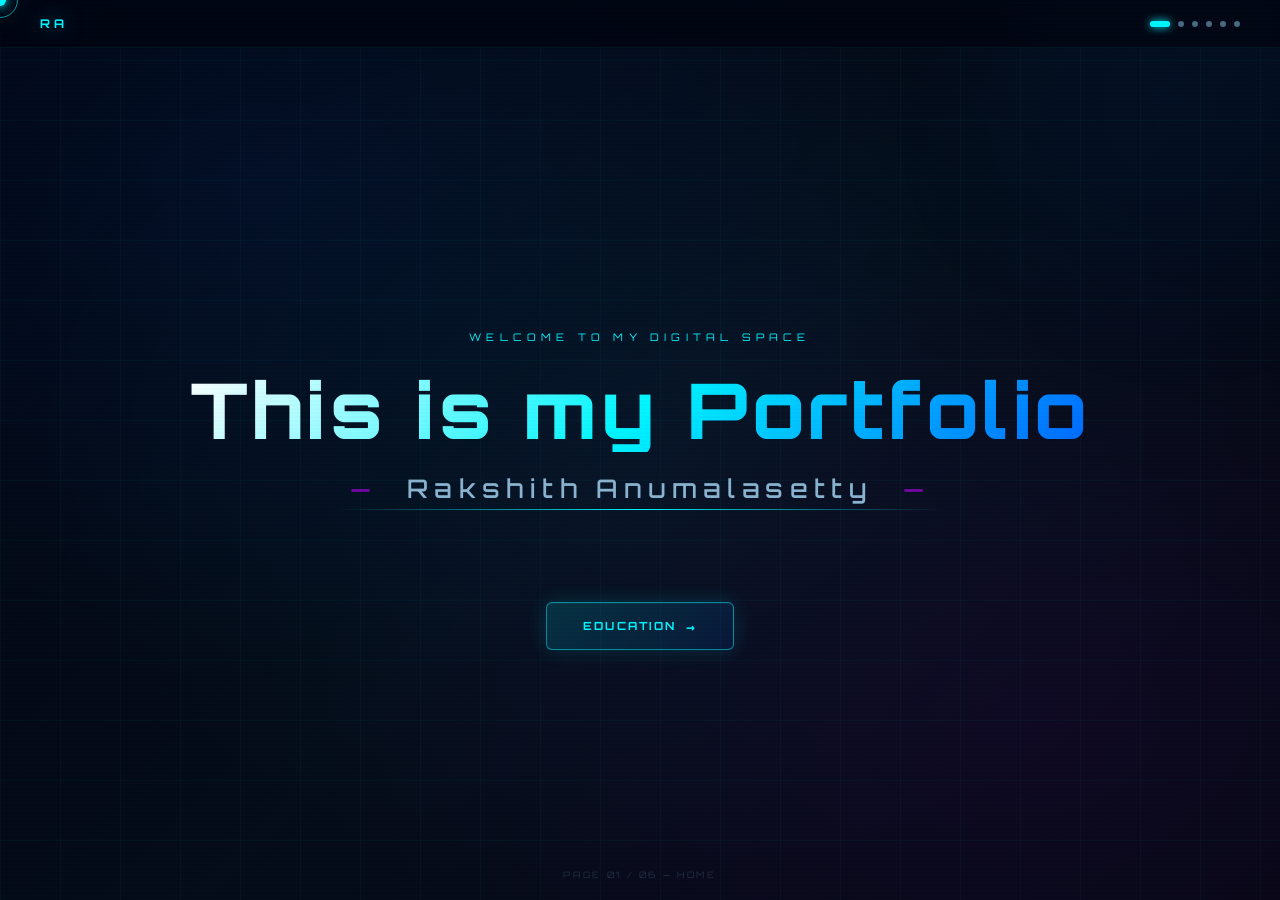
==== index.html @ 78b94bef "Add files via upload" ====
<!DOCTYPE html>
<html lang="en">
<head>
  <meta charset="UTF-8" />
  <meta name="viewport" content="width=device-width, initial-scale=1.0" />
  <!-- Edit the browser tab title below -->
  <title>Rakshith Anumalasetty — Portfolio</title>
  <link rel="stylesheet" href="style.css" />
</head>

<!-- data-page="0" sets the active nav dot (0 = Home) -->
<body data-page="0">

  <!-- Custom cursor elements -->
  <div class="cursor"></div>
  <div class="cursor-ring"></div>

  <!-- Animated background layers -->
  <div class="bg-canvas"></div>

  <!-- Floating particles layer -->
  <div class="particles"></div>

  <!-- Subtle scanlines overlay -->
  <div class="scanlines"></div>

  <!-- ======== NAVIGATION ======== -->
  <nav class="nav">
    <!-- Edit the brand/logo text below -->
    <span class="nav-brand">RA</span>

    <!-- Nav dots: one dot per page (6 pages total), index 0–5 -->
    <div class="nav-dots">
      <div class="nav-dot" data-index="0" title="Home"></div>
      <div class="nav-dot" data-index="1" title="Education"></div>
      <div class="nav-dot" data-index="2" title="Skills"></div>
      <div class="nav-dot" data-index="3" title="Projects"></div>
      <div class="nav-dot" data-index="4" title="Certificates"></div>
      <div class="nav-dot" data-index="5" title="Contact"></div>
    </div>
  </nav>

  <!-- ======== HOME PAGE CONTENT ======== -->
  <main class="page page-transition">

    <section class="hero">

      <!-- Small label above the main title — edit this text -->
      <p class="hero-eyebrow">Welcome to my digital space</p>

      <!-- MAIN TITLE — Edit this text -->
      <h1 class="hero-title">This is my Portfolio</h1>

      <!-- YOUR NAME — Edit this text -->
      <h2 class="hero-name">
        Rakshith Anumalasetty
        <span class="hero-name-line"></span>
      </h2>

      <!-- Navigation button to Education page -->
      <div class="btn-group">
        <a href="education.html" class="btn btn-primary">
          Education
          <span class="btn-arrow">→</span>
        </a>
      </div>

    </section>

  </main>

  <!-- Footer label -->
  <div class="footer-note">Page 01 / 06 — Home</div>

  <script src="script.js"></script>
</body>
</html>
---- style.css ----
/* ============================================================
   PORTFOLIO - FUTURISTIC DESIGN SYSTEM
   Edit colors, fonts, and spacing from the :root variables
   ============================================================ */

@import url('https://fonts.googleapis.com/css2?family=Orbitron:wght@400;500;600;700;800;900&family=Poppins:wght@300;400;500;600&display=swap');

/* === GLOBAL CSS VARIABLES (Edit these to change the theme) === */
:root {
  --clr-bg-start: #020510;
  --clr-bg-mid: #050d1a;
  --clr-bg-end: #040812;

  --clr-neon-cyan: #00f5ff;
  --clr-neon-purple: #bf00ff;
  --clr-neon-blue: #0066ff;
  --clr-neon-pink: #ff0090;

  --clr-glass-bg: rgba(255, 255, 255, 0.04);
  --clr-glass-border: rgba(0, 245, 255, 0.15);
  --clr-glass-hover: rgba(0, 245, 255, 0.08);

  --clr-text-primary: #e8f4fd;
  --clr-text-secondary: #8ab4d0;
  --clr-text-muted: #4a6a80;

  --font-display: 'Orbitron', monospace;
  --font-body: 'Poppins', sans-serif;

  --transition-smooth: all 0.4s cubic-bezier(0.23, 1, 0.32, 1);
  --transition-fast: all 0.2s ease;

  --shadow-glow-cyan: 0 0 20px rgba(0, 245, 255, 0.4), 0 0 60px rgba(0, 245, 255, 0.15);
  --shadow-glow-purple: 0 0 20px rgba(191, 0, 255, 0.4), 0 0 60px rgba(191, 0, 255, 0.15);
  --shadow-glow-pink: 0 0 20px rgba(255, 0, 144, 0.4), 0 0 60px rgba(255, 0, 144, 0.15);
  --shadow-card: 0 8px 32px rgba(0, 0, 0, 0.5);
}

/* === RESET & BASE === */
*, *::before, *::after {
  margin: 0;
  padding: 0;
  box-sizing: border-box;
}

html {
  scroll-behavior: smooth;
}

body {
  font-family: var(--font-body);
  background: var(--clr-bg-start);
  color: var(--clr-text-primary);
  min-height: 100vh;
  overflow-x: hidden;
  cursor: none; /* Custom cursor active */
}

/* === CUSTOM CURSOR === */
.cursor {
  width: 12px;
  height: 12px;
  background: var(--clr-neon-cyan);
  border-radius: 50%;
  position: fixed;
  top: 0; left: 0;
  pointer-events: none;
  z-index: 9999;
  transform: translate(-50%, -50%);
  transition: transform 0.1s ease, width 0.3s ease, height 0.3s ease, background 0.3s ease;
  box-shadow: 0 0 10px var(--clr-neon-cyan), 0 0 30px rgba(0, 245, 255, 0.5);
}

.cursor-ring {
  width: 36px;
  height: 36px;
  border: 1.5px solid rgba(0, 245, 255, 0.6);
  border-radius: 50%;
  position: fixed;
  top: 0; left: 0;
  pointer-events: none;
  z-index: 9998;
  transform: translate(-50%, -50%);
  transition: transform 0.15s ease;
}

body:has(a:hover) .cursor,
body:has(button:hover) .cursor {
  width: 20px;
  height: 20px;
  background: var(--clr-neon-purple);
  box-shadow: 0 0 15px var(--clr-neon-purple), 0 0 40px rgba(191, 0, 255, 0.5);
}

/* === ANIMATED BACKGROUND === */
.bg-canvas {
  position: fixed;
  inset: 0;
  z-index: 0;
  background:
    radial-gradient(ellipse at 20% 20%, rgba(0, 102, 255, 0.08) 0%, transparent 50%),
    radial-gradient(ellipse at 80% 80%, rgba(191, 0, 255, 0.06) 0%, transparent 50%),
    radial-gradient(ellipse at 50% 50%, rgba(0, 245, 255, 0.03) 0%, transparent 70%),
    linear-gradient(135deg, var(--clr-bg-start), var(--clr-bg-mid), var(--clr-bg-end));
}

/* Animated grid overlay */
.bg-canvas::before {
  content: '';
  position: absolute;
  inset: 0;
  background-image:
    linear-gradient(rgba(0, 245, 255, 0.03) 1px, transparent 1px),
    linear-gradient(90deg, rgba(0, 245, 255, 0.03) 1px, transparent 1px);
  background-size: 60px 60px;
  animation: gridShift 20s linear infinite;
}

/* Floating orb */
.bg-canvas::after {
  content: '';
  position: absolute;
  width: 600px;
  height: 600px;
  border-radius: 50%;
  background: radial-gradient(circle, rgba(0, 102, 255, 0.05) 0%, transparent 70%);
  top: -200px;
  right: -200px;
  animation: orbFloat 15s ease-in-out infinite;
}

@keyframes gridShift {
  0% { transform: translateY(0); }
  100% { transform: translateY(60px); }
}

@keyframes orbFloat {
  0%, 100% { transform: translate(0, 0) scale(1); }
  33% { transform: translate(-50px, 80px) scale(1.1); }
  66% { transform: translate(30px, -40px) scale(0.9); }
}

/* === PAGE WRAPPER === */
.page {
  position: relative;
  z-index: 1;
  min-height: 100vh;
  display: flex;
  flex-direction: column;
  align-items: center;
  justify-content: center;
  padding: 40px 20px;
}

/* === PAGE TRANSITION === */
.page-transition {
  animation: pageIn 0.6s cubic-bezier(0.23, 1, 0.32, 1) both;
}

@keyframes pageIn {
  from {
    opacity: 0;
    transform: translateY(30px) scale(0.98);
    filter: blur(4px);
  }
  to {
    opacity: 1;
    transform: translateY(0) scale(1);
    filter: blur(0);
  }
}

/* === NAVIGATION (subtle top bar) === */
.nav {
  position: fixed;
  top: 0;
  left: 0;
  right: 0;
  z-index: 100;
  padding: 16px 40px;
  display: flex;
  align-items: center;
  justify-content: space-between;
  background: rgba(2, 5, 16, 0.7);
  backdrop-filter: blur(20px);
  border-bottom: 1px solid rgba(0, 245, 255, 0.06);
}

/* === LOGO/BRAND NAME in nav === */
/* Edit the text inside .nav-brand in each HTML file */
.nav-brand {
  font-family: var(--font-display);
  font-size: 0.75rem;
  font-weight: 700;
  letter-spacing: 0.3em;
  color: var(--clr-neon-cyan);
  text-shadow: 0 0 20px rgba(0, 245, 255, 0.5);
  text-transform: uppercase;
}

.nav-dots {
  display: flex;
  gap: 8px;
  align-items: center;
}

.nav-dot {
  width: 6px;
  height: 6px;
  border-radius: 50%;
  background: var(--clr-text-muted);
  transition: var(--transition-fast);
  cursor: none;
}

.nav-dot.active {
  background: var(--clr-neon-cyan);
  box-shadow: 0 0 8px var(--clr-neon-cyan);
  width: 20px;
  border-radius: 3px;
}

/* === HERO SECTION (Home Page) === */
.hero {
  text-align: center;
  padding-top: 80px;
}

/* Edit tagline above the title */
.hero-eyebrow {
  font-family: var(--font-display);
  font-size: 0.65rem;
  letter-spacing: 0.5em;
  color: var(--clr-neon-cyan);
  text-transform: uppercase;
  margin-bottom: 24px;
  opacity: 0.8;
  animation: fadeSlideUp 0.8s 0.2s cubic-bezier(0.23, 1, 0.32, 1) both;
}

/* Main "This is my Portfolio" text */
.hero-title {
  font-family: var(--font-display);
  font-size: clamp(2.2rem, 6vw, 5rem);
  font-weight: 800;
  line-height: 1.1;
  letter-spacing: 0.05em;
  margin-bottom: 20px;
  background: linear-gradient(135deg, #ffffff 0%, var(--clr-neon-cyan) 50%, var(--clr-neon-blue) 100%);
  -webkit-background-clip: text;
  -webkit-text-fill-color: transparent;
  background-clip: text;
  text-shadow: none;
  animation: fadeSlideUp 0.8s 0.4s cubic-bezier(0.23, 1, 0.32, 1) both;
}

/* Name "Rakshith Anumalasetty" */
.hero-name {
  font-family: var(--font-display);
  font-size: clamp(1rem, 2.5vw, 1.6rem);
  font-weight: 500;
  letter-spacing: 0.25em;
  color: var(--clr-text-secondary);
  margin-bottom: 50px;
  position: relative;
  display: inline-block;
  animation: fadeSlideUp 0.8s 0.6s cubic-bezier(0.23, 1, 0.32, 1) both;
}

.hero-name::before,
.hero-name::after {
  content: '—';
  color: var(--clr-neon-purple);
  margin: 0 16px;
  opacity: 0.6;
}

/* Animated scanning line under the name */
.hero-name-line {
  position: absolute;
  bottom: -6px;
  left: 0;
  right: 0;
  height: 1px;
  background: linear-gradient(90deg, transparent, var(--clr-neon-cyan), transparent);
  animation: scanLine 3s ease-in-out infinite;
}

@keyframes scanLine {
  0%, 100% { opacity: 0; transform: scaleX(0); }
  50% { opacity: 1; transform: scaleX(1); }
}

/* === PAGE HEADERS (for Education, Skills, etc.) === */
.page-header {
  text-align: center;
  margin-bottom: 50px;
  padding-top: 80px;
  width: 100%;
}

/* Edit the section number/label */
.page-header-label {
  font-family: var(--font-display);
  font-size: 0.6rem;
  letter-spacing: 0.6em;
  color: var(--clr-neon-cyan);
  text-transform: uppercase;
  opacity: 0.7;
  margin-bottom: 12px;
  animation: fadeSlideUp 0.7s 0.1s both;
}

/* Edit the main page title */
.page-title {
  font-family: var(--font-display);
  font-size: clamp(2rem, 5vw, 3.8rem);
  font-weight: 800;
  letter-spacing: 0.08em;
  background: linear-gradient(135deg, #ffffff, var(--clr-neon-cyan));
  -webkit-background-clip: text;
  -webkit-text-fill-color: transparent;
  background-clip: text;
  animation: fadeSlideUp 0.7s 0.2s both;
}

.page-divider {
  width: 80px;
  height: 2px;
  background: linear-gradient(90deg, transparent, var(--clr-neon-cyan), transparent);
  margin: 16px auto 0;
  animation: fadeSlideUp 0.7s 0.3s both;
}

/* === GLASS CARDS === */
.glass-card {
  background: var(--clr-glass-bg);
  border: 1px solid var(--clr-glass-border);
  border-radius: 16px;
  padding: 32px;
  backdrop-filter: blur(20px);
  box-shadow: var(--shadow-card), inset 0 1px 0 rgba(255, 255, 255, 0.05);
  transition: var(--transition-smooth);
  position: relative;
  overflow: hidden;
}

.glass-card::before {
  content: '';
  position: absolute;
  top: 0; left: 0; right: 0;
  height: 1px;
  background: linear-gradient(90deg, transparent, rgba(0, 245, 255, 0.4), transparent);
}

.glass-card:hover {
  background: var(--clr-glass-hover);
  border-color: rgba(0, 245, 255, 0.3);
  box-shadow: var(--shadow-card), var(--shadow-glow-cyan), inset 0 1px 0 rgba(255, 255, 255, 0.08);
  transform: translateY(-4px);
}

/* === CONTENT GRID === */
.content-grid {
  width: 100%;
  max-width: 900px;
  display: grid;
  gap: 20px;
  animation: fadeSlideUp 0.7s 0.4s both;
}

.content-grid-2 {
  grid-template-columns: repeat(auto-fit, minmax(280px, 1fr));
}

/* === EDUCATION CARD SPECIFICS === */
/* Edit degree, institution, year inside each .edu-card in education.html */
.edu-card {
  display: flex;
  gap: 24px;
  align-items: flex-start;
}

.edu-icon {
  width: 52px;
  height: 52px;
  border-radius: 12px;
  background: linear-gradient(135deg, rgba(0, 245, 255, 0.15), rgba(0, 102, 255, 0.15));
  border: 1px solid rgba(0, 245, 255, 0.2);
  display: flex;
  align-items: center;
  justify-content: center;
  font-size: 1.4rem;
  flex-shrink: 0;
}

.edu-body {}

/* Edit degree name */
.edu-degree {
  font-family: var(--font-display);
  font-size: 0.85rem;
  font-weight: 600;
  color: var(--clr-neon-cyan);
  letter-spacing: 0.05em;
  margin-bottom: 4px;
}

/* Edit institution name */
.edu-institution {
  font-size: 1rem;
  font-weight: 500;
  color: var(--clr-text-primary);
  margin-bottom: 6px;
}

/* Edit year / GPA / score */
.edu-meta {
  display: flex;
  gap: 16px;
  flex-wrap: wrap;
}

.edu-tag {
  font-size: 0.72rem;
  letter-spacing: 0.05em;
  padding: 3px 10px;
  border-radius: 20px;
  border: 1px solid rgba(0, 245, 255, 0.2);
  color: var(--clr-text-secondary);
  background: rgba(0, 245, 255, 0.05);
}

/* === SKILLS SECTION === */
/* Edit skill names and percentages inside skills.html */
.skills-section-title {
  font-family: var(--font-display);
  font-size: 0.7rem;
  letter-spacing: 0.4em;
  color: var(--clr-neon-purple);
  text-transform: uppercase;
  margin-bottom: 20px;
}

.skill-item {
  margin-bottom: 18px;
}

.skill-header {
  display: flex;
  justify-content: space-between;
  margin-bottom: 8px;
}

.skill-name {
  font-size: 0.85rem;
  font-weight: 500;
  color: var(--clr-text-primary);
}

.skill-pct {
  font-family: var(--font-display);
  font-size: 0.72rem;
  color: var(--clr-neon-cyan);
}

.skill-bar-bg {
  height: 4px;
  background: rgba(255, 255, 255, 0.06);
  border-radius: 2px;
  overflow: hidden;
}

.skill-bar-fill {
  height: 100%;
  border-radius: 2px;
  background: linear-gradient(90deg, var(--clr-neon-blue), var(--clr-neon-cyan));
  box-shadow: 0 0 10px rgba(0, 245, 255, 0.5);
  width: 0%;
  transition: width 1.2s cubic-bezier(0.23, 1, 0.32, 1);
}

/* Skill tags (for soft skills / tools) */
.skill-tags {
  display: flex;
  flex-wrap: wrap;
  gap: 10px;
}

.skill-tag {
  font-size: 0.78rem;
  padding: 8px 16px;
  border-radius: 8px;
  background: rgba(191, 0, 255, 0.08);
  border: 1px solid rgba(191, 0, 255, 0.2);
  color: var(--clr-text-secondary);
  transition: var(--transition-fast);
  cursor: default;
}

.skill-tag:hover {
  background: rgba(191, 0, 255, 0.15);
  border-color: rgba(191, 0, 255, 0.5);
  color: var(--clr-text-primary);
  box-shadow: 0 0 12px rgba(191, 0, 255, 0.2);
}

/* === PROJECT CARDS === */
/* Edit project title, description, tags in projects.html */
.project-card {
  cursor: default;
}

.project-top {
  display: flex;
  justify-content: space-between;
  align-items: flex-start;
  margin-bottom: 12px;
}

.project-title {
  font-family: var(--font-display);
  font-size: 0.85rem;
  font-weight: 700;
  color: var(--clr-neon-cyan);
  letter-spacing: 0.05em;
}

.project-badge {
  font-size: 0.65rem;
  padding: 3px 10px;
  border-radius: 20px;
  background: rgba(0, 245, 255, 0.08);
  border: 1px solid rgba(0, 245, 255, 0.2);
  color: var(--clr-neon-cyan);
  white-space: nowrap;
}

.project-desc {
  font-size: 0.85rem;
  line-height: 1.7;
  color: var(--clr-text-secondary);
  margin-bottom: 16px;
}

.project-tags {
  display: flex;
  flex-wrap: wrap;
  gap: 8px;
}

.project-tag {
  font-size: 0.68rem;
  padding: 4px 10px;
  border-radius: 6px;
  background: rgba(0, 102, 255, 0.1);
  border: 1px solid rgba(0, 102, 255, 0.2);
  color: var(--clr-neon-blue);
}

/* === CERTIFICATE CARDS === */
/* Edit certificate details in certificates.html */
.cert-card {
  display: flex;
  gap: 20px;
  align-items: center;
}

.cert-icon {
  width: 56px;
  height: 56px;
  border-radius: 12px;
  background: linear-gradient(135deg, rgba(255, 0, 144, 0.15), rgba(191, 0, 255, 0.15));
  border: 1px solid rgba(255, 0, 144, 0.2);
  display: flex;
  align-items: center;
  justify-content: center;
  font-size: 1.5rem;
  flex-shrink: 0;
}

.cert-body {}

.cert-title {
  font-family: var(--font-display);
  font-size: 0.8rem;
  font-weight: 600;
  color: var(--clr-text-primary);
  letter-spacing: 0.03em;
  margin-bottom: 4px;
}

.cert-issuer {
  font-size: 0.8rem;
  color: var(--clr-text-secondary);
  margin-bottom: 6px;
}

.cert-date {
  font-size: 0.7rem;
  color: var(--clr-neon-pink);
  font-family: var(--font-display);
  letter-spacing: 0.05em;
}

/* === CONTACT SECTION === */
/* Edit contact info in contact.html */
.contact-grid {
  display: grid;
  grid-template-columns: repeat(auto-fit, minmax(240px, 1fr));
  gap: 16px;
  width: 100%;
  max-width: 700px;
}

.contact-item {
  display: flex;
  align-items: center;
  gap: 16px;
  padding: 24px;
  background: var(--clr-glass-bg);
  border: 1px solid var(--clr-glass-border);
  border-radius: 14px;
  backdrop-filter: blur(20px);
  text-decoration: none;
  color: inherit;
  transition: var(--transition-smooth);
  box-shadow: var(--shadow-card);
  position: relative;
  overflow: hidden;
}

.contact-item::before {
  content: '';
  position: absolute;
  inset: 0;
  background: linear-gradient(135deg, rgba(0, 245, 255, 0.05), transparent);
  opacity: 0;
  transition: var(--transition-smooth);
}

.contact-item:hover {
  border-color: rgba(0, 245, 255, 0.4);
  box-shadow: var(--shadow-card), var(--shadow-glow-cyan);
  transform: translateY(-4px);
}

.contact-item:hover::before {
  opacity: 1;
}

.contact-icon-wrap {
  width: 48px;
  height: 48px;
  border-radius: 12px;
  background: linear-gradient(135deg, rgba(0, 245, 255, 0.15), rgba(0, 102, 255, 0.15));
  border: 1px solid rgba(0, 245, 255, 0.2);
  display: flex;
  align-items: center;
  justify-content: center;
  font-size: 1.3rem;
  flex-shrink: 0;
}

.contact-label {
  font-size: 0.68rem;
  letter-spacing: 0.1em;
  color: var(--clr-text-muted);
  text-transform: uppercase;
  margin-bottom: 3px;
}

/* Edit actual contact value */
.contact-value {
  font-size: 0.85rem;
  font-weight: 500;
  color: var(--clr-text-primary);
  word-break: break-all;
}

/* === BUTTONS === */
.btn-group {
  display: flex;
  gap: 16px;
  justify-content: center;
  flex-wrap: wrap;
  margin-top: 48px;
  animation: fadeSlideUp 0.7s 0.6s both;
}

/* Primary glowing button */
.btn {
  font-family: var(--font-display);
  font-size: 0.7rem;
  font-weight: 700;
  letter-spacing: 0.2em;
  text-transform: uppercase;
  text-decoration: none;
  padding: 14px 36px;
  border-radius: 6px;
  border: none;
  cursor: none;
  position: relative;
  display: inline-flex;
  align-items: center;
  gap: 10px;
  overflow: hidden;
  transition: var(--transition-smooth);
  white-space: nowrap;
}

.btn::before {
  content: '';
  position: absolute;
  inset: 0;
  border-radius: inherit;
  opacity: 0;
  transition: var(--transition-smooth);
}

.btn::after {
  content: '';
  position: absolute;
  bottom: 0;
  left: 50%;
  transform: translateX(-50%);
  width: 0%;
  height: 1px;
  transition: width 0.4s ease;
}

.btn:hover::after {
  width: 80%;
}

/* Primary cyan button */
.btn-primary {
  background: linear-gradient(135deg, rgba(0, 245, 255, 0.15), rgba(0, 102, 255, 0.1));
  border: 1px solid rgba(0, 245, 255, 0.5);
  color: var(--clr-neon-cyan);
  box-shadow: 0 0 20px rgba(0, 245, 255, 0.15), inset 0 1px 0 rgba(255, 255, 255, 0.05);
}

.btn-primary::before {
  background: linear-gradient(135deg, rgba(0, 245, 255, 0.1), rgba(0, 102, 255, 0.08));
}

.btn-primary::after {
  background: var(--clr-neon-cyan);
  box-shadow: 0 0 8px var(--clr-neon-cyan);
}

.btn-primary:hover {
  background: linear-gradient(135deg, rgba(0, 245, 255, 0.25), rgba(0, 102, 255, 0.2));
  border-color: var(--clr-neon-cyan);
  color: #fff;
  box-shadow: var(--shadow-glow-cyan), inset 0 1px 0 rgba(255, 255, 255, 0.1);
  transform: translateY(-3px) scale(1.02);
}

.btn-primary:hover::before {
  opacity: 1;
}

/* Secondary purple button */
.btn-secondary {
  background: linear-gradient(135deg, rgba(191, 0, 255, 0.12), rgba(0, 102, 255, 0.08));
  border: 1px solid rgba(191, 0, 255, 0.4);
  color: rgba(191, 0, 255, 0.9);
  box-shadow: 0 0 20px rgba(191, 0, 255, 0.1), inset 0 1px 0 rgba(255, 255, 255, 0.03);
}

.btn-secondary::after {
  background: var(--clr-neon-purple);
  box-shadow: 0 0 8px var(--clr-neon-purple);
}

.btn-secondary:hover {
  background: linear-gradient(135deg, rgba(191, 0, 255, 0.22), rgba(0, 102, 255, 0.15));
  border-color: var(--clr-neon-purple);
  color: #fff;
  box-shadow: var(--shadow-glow-purple), inset 0 1px 0 rgba(255, 255, 255, 0.08);
  transform: translateY(-3px) scale(1.02);
}

/* Accent pink button */
.btn-accent {
  background: linear-gradient(135deg, rgba(255, 0, 144, 0.12), rgba(191, 0, 255, 0.08));
  border: 1px solid rgba(255, 0, 144, 0.4);
  color: rgba(255, 0, 144, 0.9);
  box-shadow: 0 0 20px rgba(255, 0, 144, 0.1);
}

.btn-accent::after {
  background: var(--clr-neon-pink);
  box-shadow: 0 0 8px var(--clr-neon-pink);
}

.btn-accent:hover {
  border-color: var(--clr-neon-pink);
  color: #fff;
  box-shadow: var(--shadow-glow-pink);
  transform: translateY(-3px) scale(1.02);
}

/* Arrow icon inside button */
.btn-arrow {
  font-size: 0.9rem;
  transition: transform 0.3s ease;
}

.btn:hover .btn-arrow {
  transform: translateX(4px);
}

/* === FLOATING PARTICLES === */
.particles {
  position: fixed;
  inset: 0;
  pointer-events: none;
  z-index: 0;
  overflow: hidden;
}

.particle {
  position: absolute;
  width: 2px;
  height: 2px;
  background: var(--clr-neon-cyan);
  border-radius: 50%;
  animation: particleFloat linear infinite;
  opacity: 0;
}

@keyframes particleFloat {
  0% { transform: translateY(100vh) translateX(0); opacity: 0; }
  10% { opacity: 0.6; }
  90% { opacity: 0.3; }
  100% { transform: translateY(-10vh) translateX(30px); opacity: 0; }
}

/* === SCANLINE EFFECT === */
.scanlines {
  position: fixed;
  inset: 0;
  pointer-events: none;
  z-index: 200;
  background: repeating-linear-gradient(
    0deg,
    transparent,
    transparent 2px,
    rgba(0, 0, 0, 0.03) 2px,
    rgba(0, 0, 0, 0.03) 4px
  );
  opacity: 0.4;
}

/* === ANIMATIONS === */
@keyframes fadeSlideUp {
  from {
    opacity: 0;
    transform: translateY(20px);
  }
  to {
    opacity: 1;
    transform: translateY(0);
  }
}

/* === FOOTER NOTE === */
.footer-note {
  position: fixed;
  bottom: 20px;
  left: 50%;
  transform: translateX(-50%);
  font-family: var(--font-display);
  font-size: 0.55rem;
  letter-spacing: 0.3em;
  color: var(--clr-text-muted);
  text-transform: uppercase;
  opacity: 0.4;
}

/* === RESPONSIVE === */
@media (max-width: 768px) {
  .nav {
    padding: 14px 20px;
  }

  .page {
    padding: 30px 16px;
  }

  .glass-card {
    padding: 22px;
  }

  .edu-card {
    flex-direction: column;
    gap: 16px;
  }

  .cert-card {
    flex-direction: column;
    align-items: flex-start;
    gap: 14px;
  }

  .btn {
    padding: 12px 24px;
    font-size: 0.65rem;
  }

  .btn-group {
    flex-direction: column;
    align-items: center;
    gap: 12px;
  }

  .hero-name::before,
  .hero-name::after {
    display: none;
  }

  body {
    cursor: auto;
  }

  .cursor, .cursor-ring {
    display: none;
  }
}

@media (max-width: 480px) {
  .contact-grid {
    grid-template-columns: 1fr;
  }
}
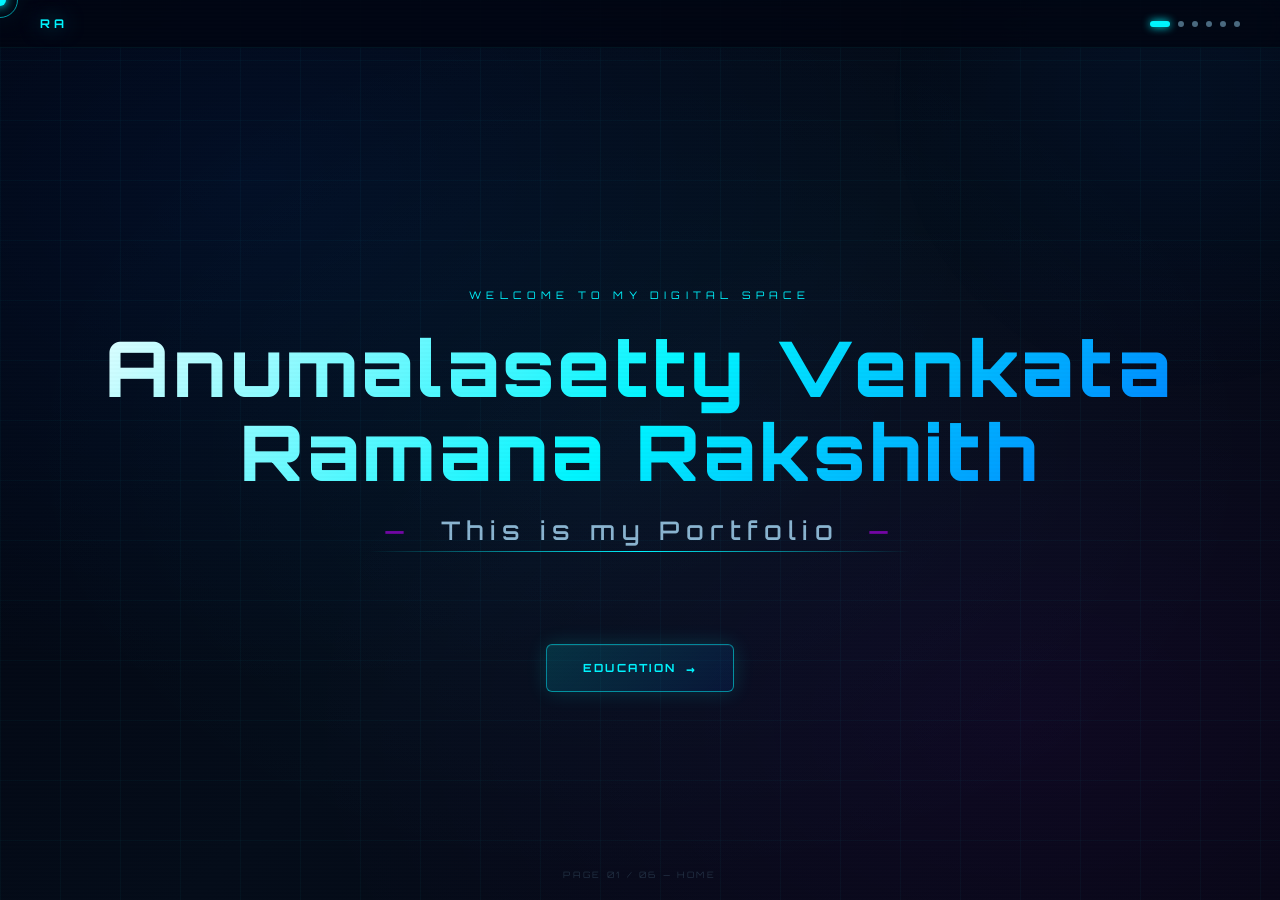
==== commit 8581b37b: "Update portfolio title and name in index.html" ====
--- a/index.html
+++ b/index.html
@@ -49,11 +49,11 @@
       <p class="hero-eyebrow">Welcome to my digital space</p>
 
       <!-- MAIN TITLE — Edit this text -->
-      <h1 class="hero-title">This is my Portfolio</h1>
+      <h1 class="hero-title">Anumalasetty Venkata Ramana Rakshith</h1>
 
       <!-- YOUR NAME — Edit this text -->
       <h2 class="hero-name">
-        Rakshith Anumalasetty
+        This is my Portfolio
         <span class="hero-name-line"></span>
       </h2>
 
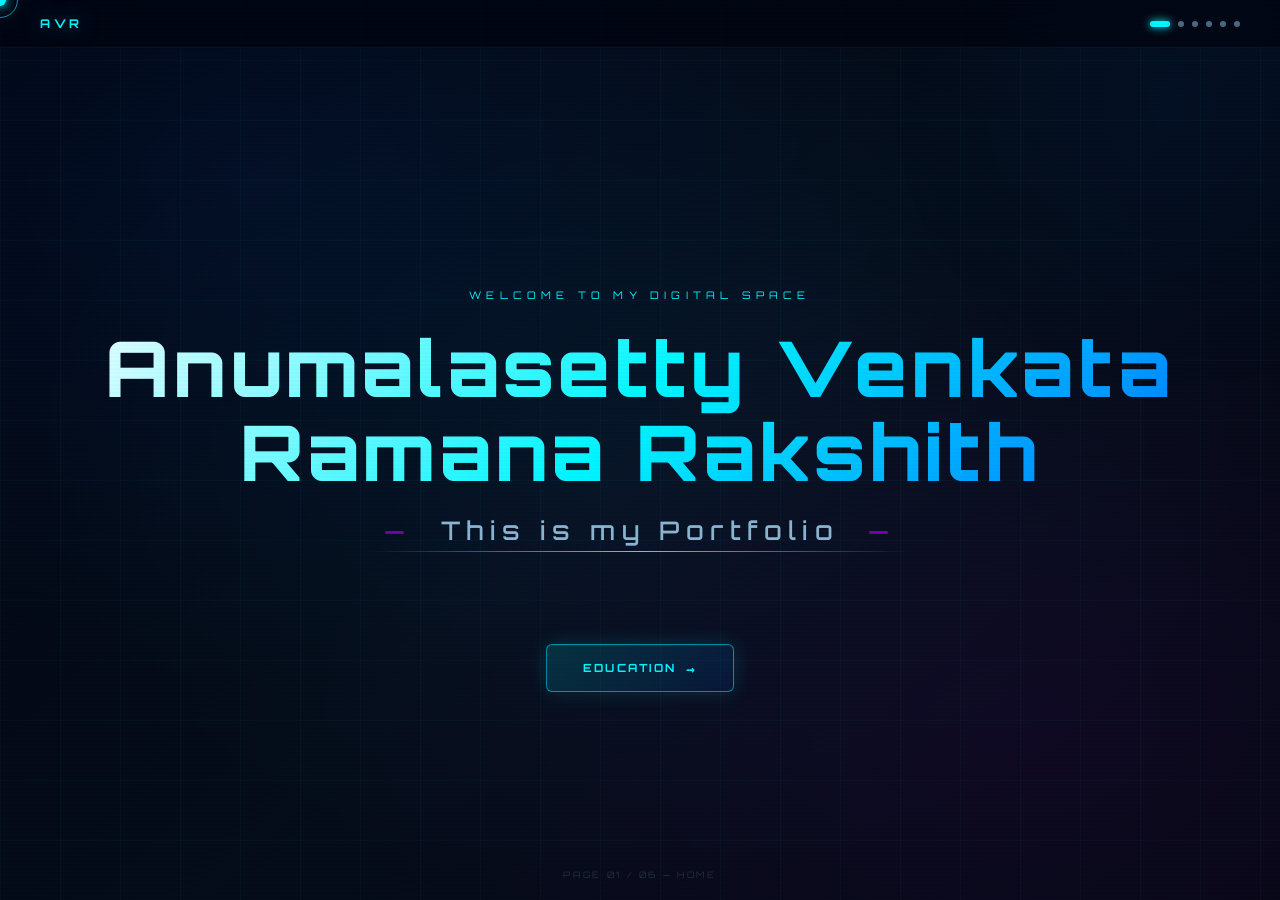
==== commit 65b1da3a: "Update navigation brand text from 'RA' to 'AVR'" ====
--- a/index.html
+++ b/index.html
@@ -27,7 +27,7 @@
   <!-- ======== NAVIGATION ======== -->
   <nav class="nav">
     <!-- Edit the brand/logo text below -->
-    <span class="nav-brand">RA</span>
+    <span class="nav-brand">AVR</span>
 
     <!-- Nav dots: one dot per page (6 pages total), index 0–5 -->
     <div class="nav-dots">
